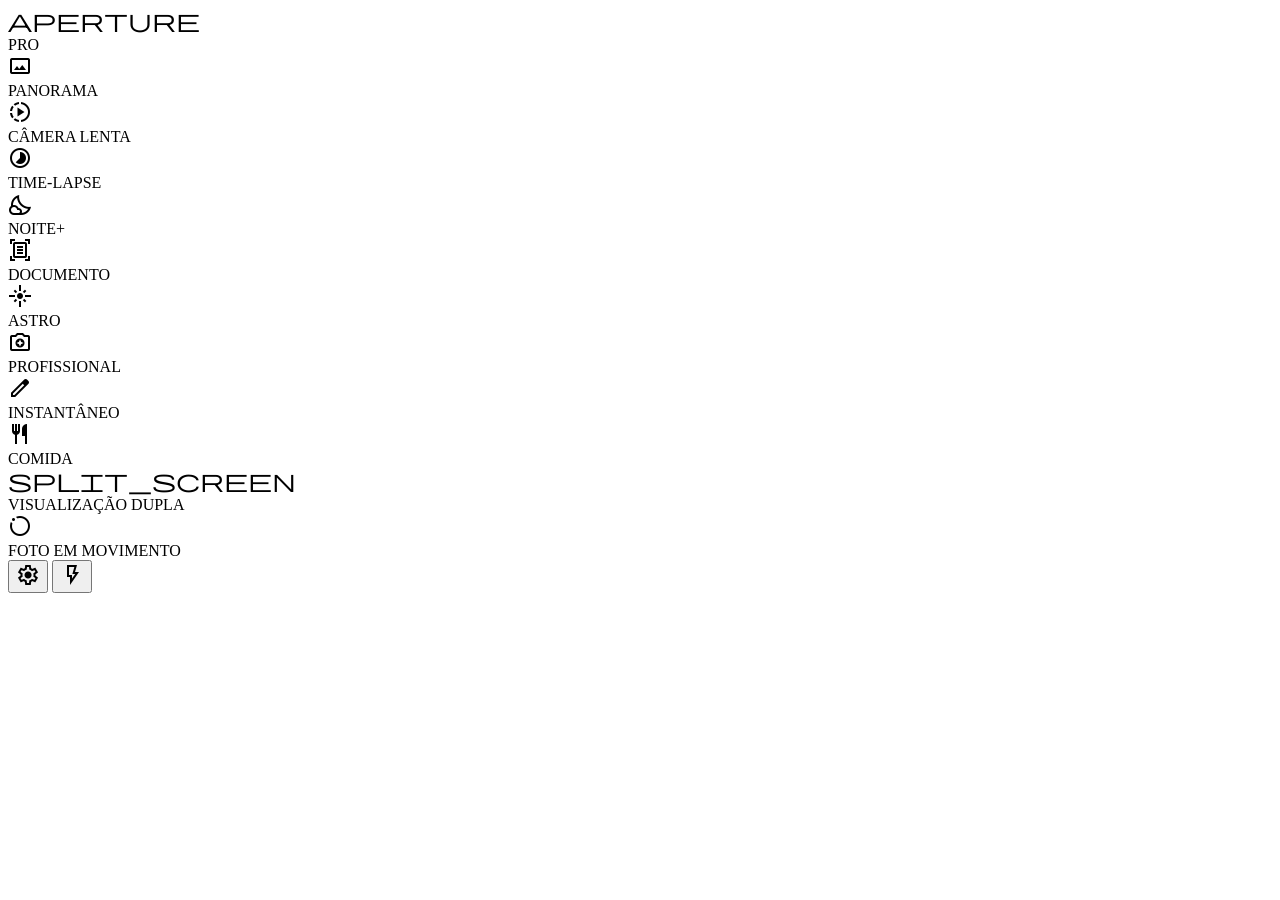
==== more.html @ 97c795ac "feat: cria tela de modos extras da câmera" ====
<!DOCTYPE html>
<html lang="en">

<head>
    <meta charset="utf-8">
    <meta name="viewport" content="width=device-width, initial-scale=1.0, maximum-scale=1.0, user-scalable=no">
    <title>JOVI - Precision Camera</title>

    <!-- API EXTERNO -->
    <link rel="preconnect" href="https://fonts.googleapis.com">
    <link rel="preconnect" href="https://fonts.gstatic.com" crossorigin>
    <link
        href="https://fonts.googleapis.com/css2?family=Inter:wght@400;500;600&family=Space+Grotesk:wght@300;400;500;700&display=swap"
        rel="stylesheet">
    <link href="https://fonts.googleapis.com/css2?family=Material+Symbols+Outlined:wght,FILL@100..700,0..1&display=swap"
        rel="stylesheet">

    <!-- CSS EXTERNO -->
    <link rel="stylesheet" href="src/css/style.css">
</head>

<body class="app-wrapper">
    <!-- App Container -->
    <main class="app-container" id="camera-app">
        <!-- Viewfinder Layer -->
        <div class="viewfinder-layer">
            <div class="grid-pattern"></div>

            <!-- Mais Conteúdo de Modos (Substituir Imagem) -->
            <div class="more-viewfinder-grid">
                <div class="modes-grid">
                    <div class="mode-option">
                        <div class="mode-icon-wrapper"><span class="material-symbols-outlined">aperture</span></div>
                        <span class="mode-label">PRO</span>
                    </div>
                    <div class="mode-option">
                        <div class="mode-icon-wrapper"><span class="material-symbols-outlined">panorama</span></div>
                        <span class="mode-label">PANORAMA</span>
                    </div>
                    <div class="mode-option">
                        <div class="mode-icon-wrapper"><span class="material-symbols-outlined">slow_motion_video</span>
                        </div>
                        <span class="mode-label">CÂMERA LENTA</span>
                    </div>
                    <div class="mode-option">
                        <div class="mode-icon-wrapper"><span class="material-symbols-outlined">timelapse</span></div>
                        <span class="mode-label">TIME-LAPSE</span>
                    </div>
                    <div class="mode-option">
                        <div class="mode-icon-wrapper"><span class="material-symbols-outlined">nights_stay</span></div>
                        <span class="mode-label">NOITE+</span>
                    </div>
                    <div class="mode-option">
                        <div class="mode-icon-wrapper"><span class="material-symbols-outlined">document_scanner</span>
                        </div>
                        <span class="mode-label">DOCUMENTO</span>
                    </div>
                    <div class="mode-option">
                        <div class="mode-icon-wrapper"><span class="material-symbols-outlined">flare</span></div>
                        <span class="mode-label">ASTRO</span>
                    </div>
                    <div class="mode-option">
                        <div class="mode-icon-wrapper"><span class="material-symbols-outlined">camera_enhance</span>
                        </div>
                        <span class="mode-label">PROFISSIONAL</span>
                    </div>
                    <div class="mode-option">
                        <div class="mode-icon-wrapper"><span class="material-symbols-outlined">edit</span></div>
                        <span class="mode-label">INSTANTÂNEO</span>
                    </div>
                    <div class="mode-option">
                        <div class="mode-icon-wrapper"><span class="material-symbols-outlined">restaurant</span></div>
                        <span class="mode-label">COMIDA</span>
                    </div>
                    <div class="mode-option">
                        <div class="mode-icon-wrapper"><span class="material-symbols-outlined">split_screen</span></div>
                        <span class="mode-label">VISUALIZAÇÃO DUPLA</span>
                    </div>
                    <div class="mode-option">
                        <div class="mode-icon-wrapper"><span class="material-symbols-outlined">motion_photos_on</span>
                        </div>
                        <span class="mode-label">FOTO EM MOVIMENTO</span>
                    </div>
                </div>
            </div>

            <div class="scanline" aria-hidden="true"></div>
            <div class="viewfinder-overlay" aria-hidden="true"></div>
        </div>

        <!-- Navegação superior -->
        <header>
            <div class="header-group">
                <button class="icon-btn" aria-label="Settings">
                    <span class="material-symbols-outlined">settings</span>
                </button>
                <button class="icon-btn primary" aria-label="Flash">
                    <span class="material-symbols-outlined">flash_on</span>
                </button>
            </div>
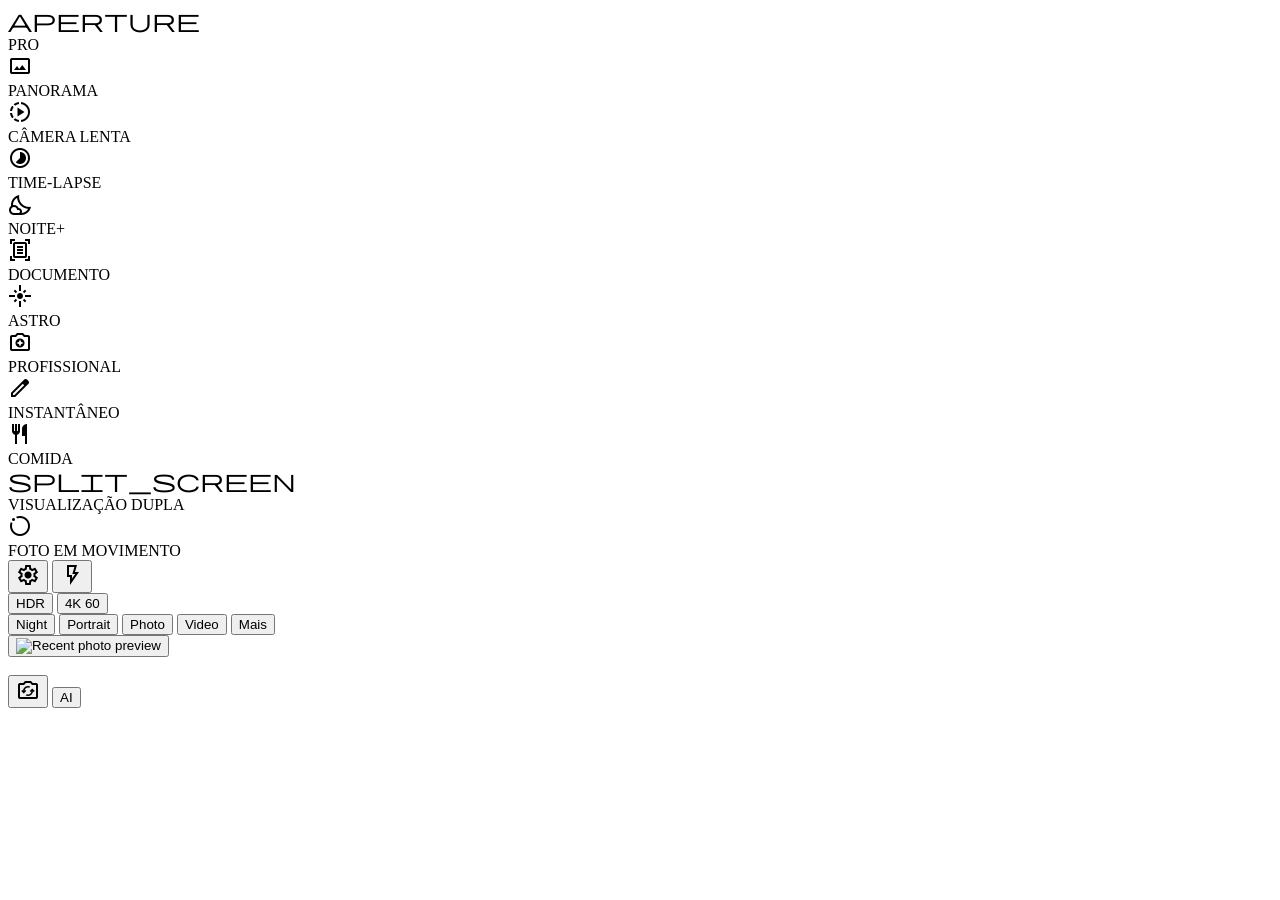
==== commit 49c59fdf: "feat: adiciona navegação e interações da tela more" ====
--- a/more.html
+++ b/more.html
@@ -98,3 +98,68 @@
                     <span class="material-symbols-outlined">flash_on</span>
                 </button>
             </div>
+            <div class="header-group">
+                <button class="status-badge" aria-label="HDR settings">
+                    <span class="badge-text-hdr">HDR</span>
+                </button>
+                <button class="status-badge" aria-label="Resolution and framerate">
+                    <div class="badge-resolution">
+                        <span class="res-main">4K</span>
+                        <span class="res-sub">60</span>
+                    </div>
+                </button>
+            </div>
+        </header>
+
+        <!-- Seletor de modo -->
+        <nav class="mode-picker" aria-label="Camera Modes">
+            <div class="mode-list">
+                <button class="mode-item" onclick="location.href='index.html'">Night</button>
+                <button class="mode-item" onclick="location.href='index.html'">Portrait</button>
+                <button class="mode-item" onclick="location.href='index.html'">Photo</button>
+                <button class="mode-item" onclick="location.href='index.html'">Video</button>
+                <button class="mode-item active">Mais</button>
+            </div>
+        </nav>
+
+        <!-- Navegação inferior -->
+        <footer>
+            <!-- Galeria -->
+            <button class="gallery-btn" aria-label="Open Gallery">
+                <img alt="Recent photo preview" class="gallery-img"
+                    src="https://lh3.googleusercontent.com/aida-public/[base64]">
+            </button>
+
+            <!-- Shutter -->
+            <div class="shutter-container" style="opacity: 0; pointer-events: none;">
+                <div class="shutter-glow" aria-hidden="true"></div>
+                <button class="shutter-btn" aria-label="Take photo">
+                    <div class="shutter-inner">
+                        <div class="shutter-core"></div>
+                    </div>
+                </button>
+            </div>
+
+            <!-- Câmera Flip e IA -->
+            <div class="flip-wrapper">
+                <button class="flip-btn" aria-label="Switch camera">
+                    <span class="material-symbols-outlined">flip_camera_ios</span>
+                </button>
+                <button class="ai-btn" aria-label="AI Mode">AI</button>
+            </div>
+        </footer>
+
+
+    </main>
+
+    <script src="src/js/script.js"></script>
+    <script>
+        // Certifique-se de que “Mais” fique centralizado ao carregar a página
+        document.addEventListener('DOMContentLoaded', () => {
+            const activeMode = document.querySelector('.mode-item.active');
+            if (activeMode) activeMode.scrollIntoView({ inline: 'center' });
+        });
+    </script>
+</body>
+
+</html>
